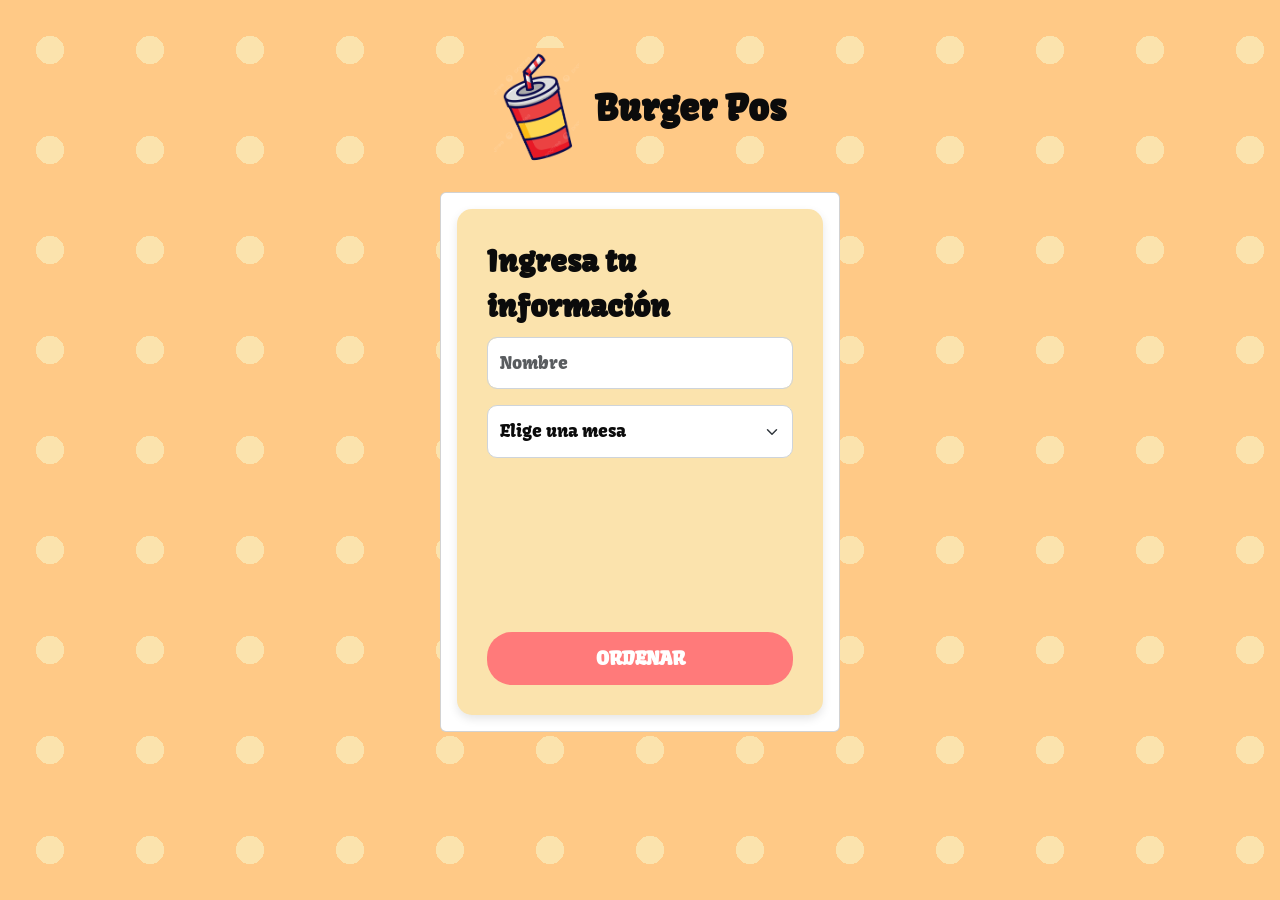
==== index.html @ a75f2484 "Primer commit" ====
<!DOCTYPE html>
<html lang="es">
<head>
  <meta charset="UTF-8" />
  <meta name="viewport" content="width=device-width, initial-scale=1" />
  <title>Bienvenido</title>
  <link href="https://cdn.jsdelivr.net/npm/bootstrap@5.3.3/dist/css/bootstrap.min.css" rel="stylesheet" />
  <link rel="stylesheet" href="src/App.css" />
</head>
<body class="container py-5">
<div class="d-flex align-items-center justify-content-center mb-4 titulo">
  <img src="img/logo.png" alt="Logo" class="logo-soda" />
  <h1 class="m-0">Burger Pos</h1>
</div>

  <div class="card mx-auto" style="max-width: 400px;">
    <div class="card-body">
      <form onsubmit="return validarFormulario()">
        <div class="mb-3">
          <label for="nombre" class="form-label">Ingresa tu información</label>
          <input type="text" class="form-control" id="nombre" placeholder="Nombre">
        </div>
        <div class="mb-3">
          <select class="form-select" id="mesa">
            <option selected disabled value="">Elige una mesa</option>
            <option value="1">Mesa 1</option>
            <option value="2">Mesa 2</option>
            <option value="3">Mesa 3</option>
            <option value="4">Mesa 4</option>
          </select>
        </div>
        <div class="d-grid">
          <button type="submit" class="btn btn-primary">ORDENAR</button>
        </div>
      </form>
    </div>
  </div>

      <script>
    function validarFormulario() {
      const nombre = document.getElementById("nombre").value.trim();
      const mesa = document.getElementById("mesa").value;
      if (!nombre) { alert("Por favor, ingresa tu nombre."); return false; }
      if (!mesa) { alert("Por favor, selecciona una mesa."); return false; }
      localStorage.setItem("usuario", nombre);
      localStorage.setItem("mesa", mesa);
      window.location.href = "menu.html";
      return false;
    }
  </script>
  </body>
</html>
---- src/App.css ----
/* Importar fuente Kavoon */
@import url('https://fonts.googleapis.com/css2?family=Kavoon&display=swap');

/* Estilo general 
body {
  font-family: 'Kavoon', cursive;
  background-color: #FFC986;
  color: #FFFFFF;
  padding-top: 20px;
}*/
body {
  font-family: 'Kavoon', cursive;
  background: radial-gradient(circle, #FBE3AD 20%, #FFC986 20%) repeat;
  background-size: 100px 100px; /* Tamaño de los círculos */
  height: 30 vh;
  margin: 0;
}
.card-img-top {
  width: 100%;
  height: 250px; /* o 300px si quieres más altura */
  object-fit: cover;
  object-position: center;
  display: block;
  border-radius: 10px; /* opcional para suavizar bordes */
}


/* Título con imagen */
.titulo img {
  border-radius: 10px;
}
  .titulo {
    gap: 1rem;
  }

  .logo-soda {
    height: 120px;
    object-fit: contain;
    border-radius: 10px;

  }

  .titulo h1 {
    font-size: 36px;
    font-weight: bold;
  }

h1 {
  font-family: 'Kavoon', cursive;
  font-size: 36px;
  color: #0B0B0B;
}

/* Contenedor del formulario */
form {
  background-color: #FBE3AD;
  padding: 30px;
  border-radius: 15px;
  box-shadow: 0 4px 10px rgba(0, 0, 0, 0.1);
  color: #0B0B0B;
}

/* Etiquetas del formulario */
.form-label {
  font-weight: bold;
  color: #0B0B0B;
  font-size: 30px;
}

/* Inputs y select */
.form-control,
.form-select {
  border-radius: 10px;
  border: 1px solid #ced4da;
  transition: all 0.3s ease;
  color: #0B0B0B;
  font-family: 'Kavoon', cursive;
}

.form-control:focus,
.form-select:focus {
  border-color: #FF7A7A;
  box-shadow: 0 0 5px rgba(255, 122, 122, 0.5);
}

/* Botón */
.btn-primary {
  background-color: #FF7A7A;
  border: none;
  color: #FFFFFF;
  font-weight: bold;
  border-radius: 25px;
  transition: all 0.3s ease;
  font-family: 'Kavoon', cursive;
}

.btn-primary:hover {
  background-color: #e96565;
}

/* Responsive */
@media (max-width: 768px) {
  form {
    padding: 20px;
  }

  h1 {
    font-size: 2rem;
  }
    .modal-dialog {
    max-width: 90%; /* El modal ocupará el 90% en pantallas más pequeñas */
  }
}

/* ---------------------------------------------------------------------MENU */

/* Estilo general del modal */
/* Modal */
.modal-content {
  background-color: #FBE3AD; /* Fondo del modal */
  border-radius: 1.5rem;
  box-shadow: 0 10px 25px rgba(0, 0, 0, 0.2);
  font-family: 'Kavoon', cursive; /* Fuente Kavoon */
  color: #FFFFFF; /* Texto blanco */
}

/* Título del modal */
.modal-title {
  font-size: 2rem;
  font-weight: bold;
  color: #FF7A7A; /* Color del título */
  text-align: center; /* Centrado del título */
}

/* Cuerpo del modal */
.modal-body {
  font-size: 1.2rem;
  color: #0B0B0B; /* Color del texto */
  text-align: center; /* Centrado del contenido */
}

/* Botón de cierre */
.modal-header .btn-close {
  filter: brightness(0) saturate(100%) invert(30%) sepia(10%) saturate(300%) hue-rotate(10deg);
}

/* Lista de pedido */
#detalleOrden li {
  background-color: #fff4e6;
  border: none;
  border-bottom: 1px dashed #d4a373;
  padding: 0.75rem 1rem;
  color: #5a3e2b;
}

/* Mensaje vacío */
#mensajeVacio {
  font-style: italic;
  color: #a58c74;
}

/* Footer del modal */
.modal-footer {
  border-top: none;
}

/* Botones del modal */
.modal-footer .btn {
  border-radius: 1rem;
  padding: 0.5rem 1.5rem;
  font-weight: bold;
}

.modal-footer .btn-outline-secondary {
  background-color: #fff4e6;
  color: #5a3e2b;
  border: 1px solid #d4a373;
}

.modal-footer .btn-success {
  background-color: #d4a373;
  border-color: #b98b58;
  color: white;
}


   .card {
      height: 60vh;
      max-width: 400px;
    }

    .card-body {
      height: 100%;
      display: flex;
      flex-direction: column;
      justify-content: center; /* centra verticalmente */
    }

    form {
      flex-grow: 3;
      display: flex;
      flex-direction: column;
      justify-content: center; /* centra contenido del formulario */
    }

    .d-grid {
      margin-top: auto; /* Asegura que el botón quede al final */
    }

        .form-control,
    .form-select {
      font-size: 1.1rem;
      padding: 0.75rem;
    }

    .btn {
      font-size: 1.2rem;
      padding: 0.75rem;
    }


    /* Estilo personalizado para la navbar */
.custom-navbar {
  background-color: #FF7A7A;
  color: white;
  border-radius: 15px;
  position: relative;
}

/* Título centrado */
.navbar-title {
  font-size: 2rem;
  color: white;
  font-family: 'Kavoon', cursive;
  text-align: center;
  flex: 1;
  margin: 0 auto;
  white-space: nowrap; /* evita que se corte en dos líneas */
}

/* Asegura que el saludo y botón se alineen al lado derecho */
#saludoUsuario {
  color: white;
  font-size: 1rem;
  font-weight: bold;
}

.navbar .btn {
  background-color: white;
  color: #FF7A7A;
  border-radius: 80%;
  width: 50px;
  height: 50px;
  font-size: 1.3rem; /* Aumenta el tamaño del texto */
  box-shadow: 0 2px 6px rgba(0, 0, 0, 0.2);
  display: flex;
  align-items: center;
  justify-content: center;
  padding: 0;
  position: relative;
}


.navbar .btn:hover {
  background-color: #f1f1f1;
}


/* Botones pequeños y del mismo tamaño */
/* Ajuste para botones más pequeños */
.btn-sm {
  font-size: 0.85rem; /* Tamaño de letra más pequeño */
  padding: 0.25rem 0.5rem; /* Menor padding para reducir el tamaño */
  min-width: 100px; /* Reducir el ancho mínimo */
  text-align: center; /* Alineación del texto en el centro */
  display: inline-flex;
  justify-content: center;
  align-items: center;
}
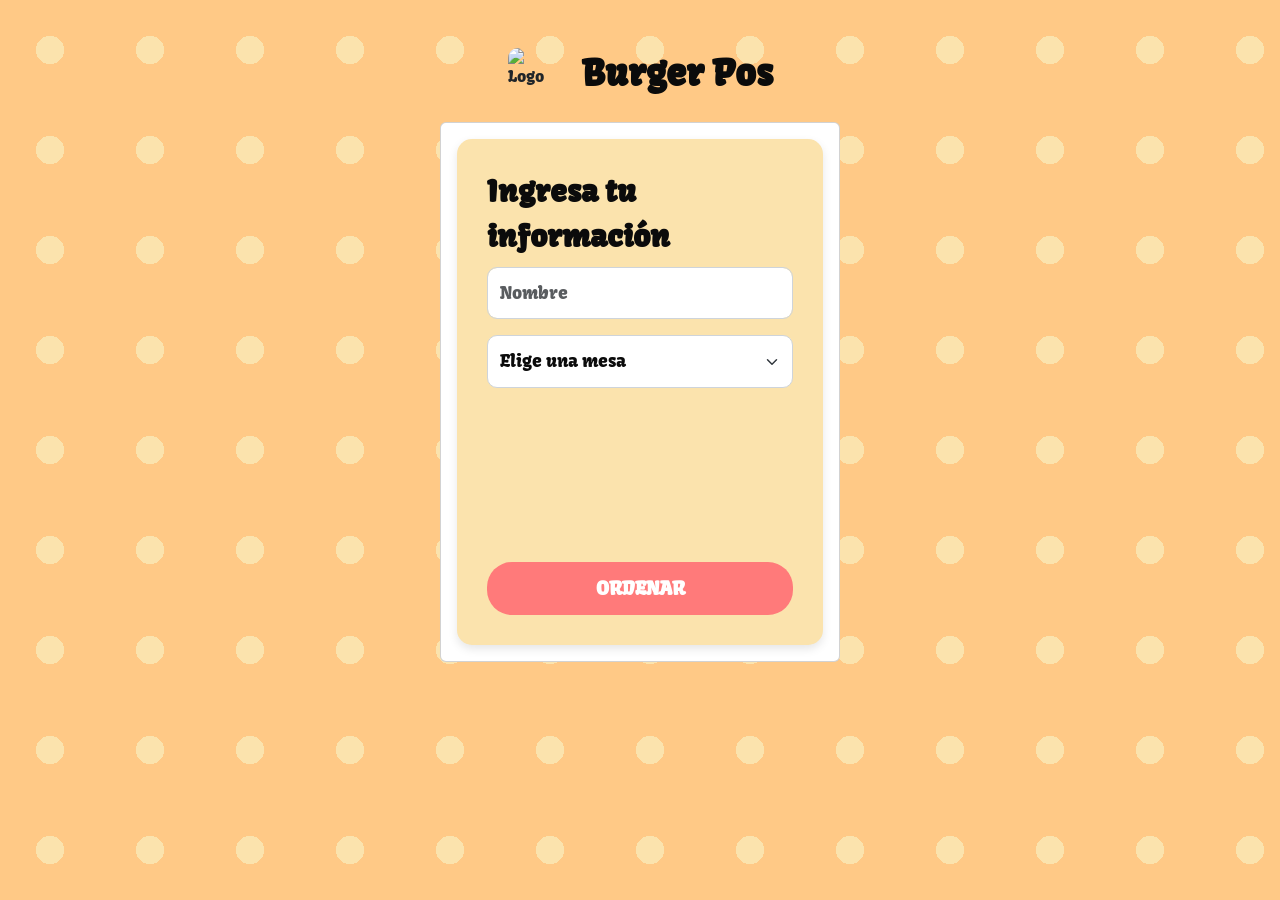
==== commit 5ba1b7de: "Add files via upload" ====
--- a/index.html
+++ b/index.html
@@ -8,10 +8,10 @@
   <link rel="stylesheet" href="src/App.css" />
 </head>
 <body class="container py-5">
-<div class="d-flex align-items-center justify-content-center mb-4 titulo">
-  <img src="img/logo.png" alt="Logo" class="logo-soda" />
-  <h1 class="m-0">Burger Pos</h1>
-</div>
+  <div class="d-flex align-items-center justify-content-center mb-4 titulo">
+    <img src="logo.png" alt="Logo" width="50" height="50" class="me-2" />
+    <h1 class="m-0">Burger Pos</h1>
+  </div>
 
   <div class="card mx-auto" style="max-width: 400px;">
     <div class="card-body">
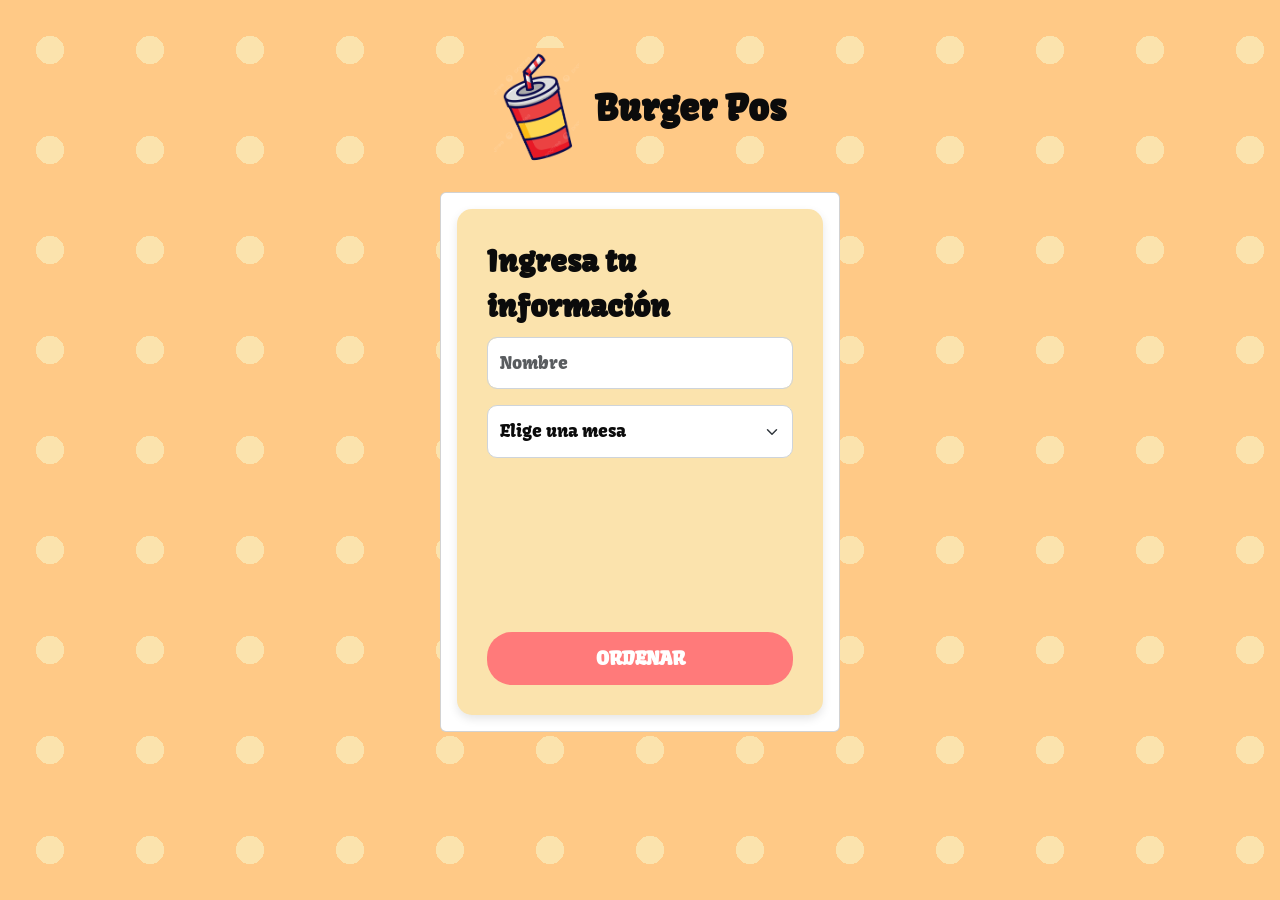
==== commit a54aedb3: "Add files via upload" ====
--- a/index.html
+++ b/index.html
@@ -8,10 +8,10 @@
   <link rel="stylesheet" href="src/App.css" />
 </head>
 <body class="container py-5">
-  <div class="d-flex align-items-center justify-content-center mb-4 titulo">
-    <img src="logo.png" alt="Logo" width="50" height="50" class="me-2" />
-    <h1 class="m-0">Burger Pos</h1>
-  </div>
+<div class="d-flex align-items-center justify-content-center mb-4 titulo">
+  <img src="img/logo.png" alt="Logo" class="logo-soda" />
+  <h1 class="m-0">Burger Pos</h1>
+</div>
 
   <div class="card mx-auto" style="max-width: 400px;">
     <div class="card-body">
